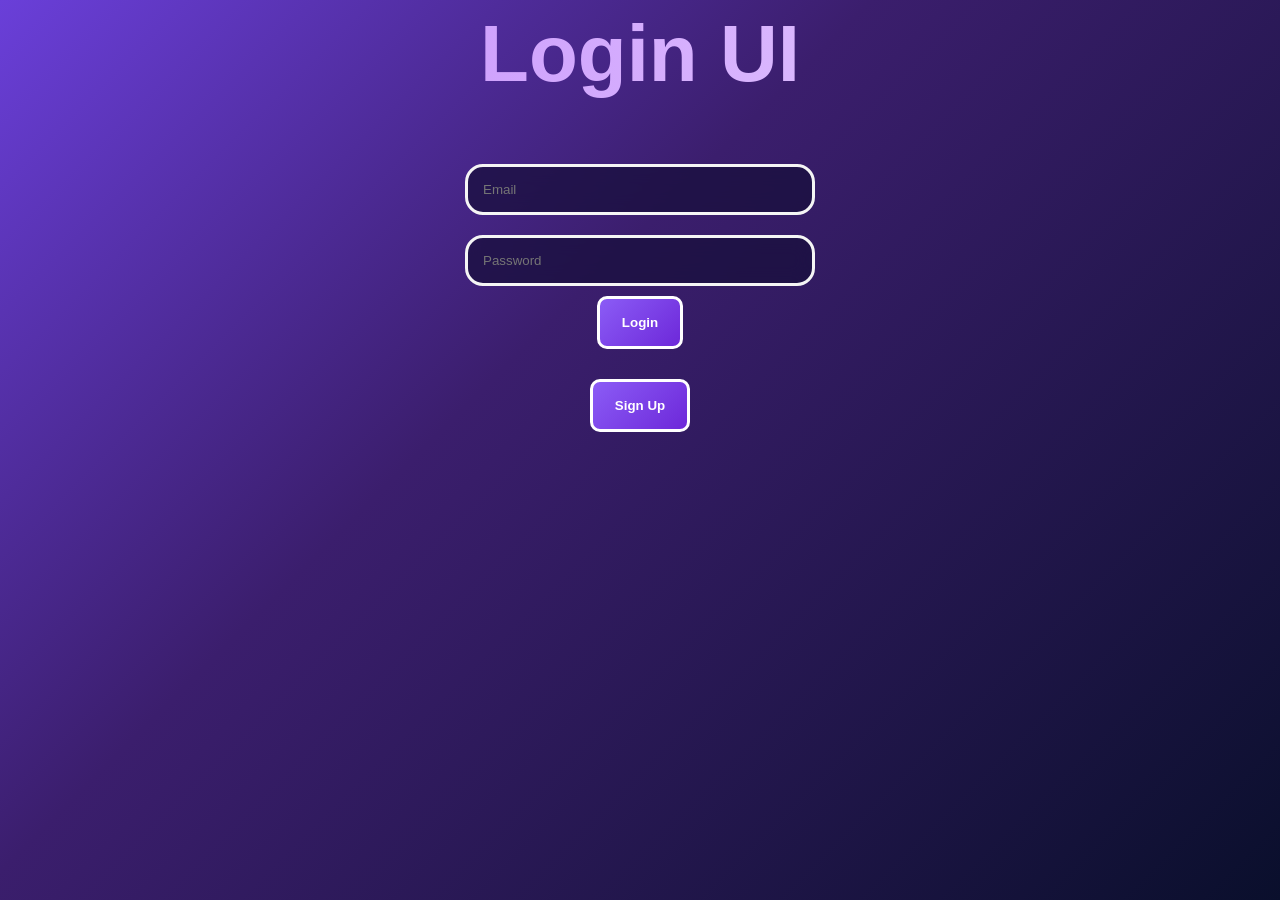
==== index.html @ ed0dca9d "Add files via upload" ====
<html>
    <head>
        <title>
            Login API
        </title>
    </head>
    <link rel="stylesheet" href="style.css">
    <body>
        <script src="script.js"></script>
        <h1>
            <b>
                <u>
                    Login UI
                </u>
            </b>
        </h1>
        <div>
            <form id="Login_ID">
                <input type="email" placeholder="Email">
                <br>
                <input type="password" placeholder="Password">
                <br>
            <button type="submit">Login</button>
            <br>
            <br>
            <button type="button" id="signupBtn">Sign Up</button>
            </form>
        </div>
    </body>
</html>
---- style.css ----
body{
    text-align: ;
    background: linear-gradient(135deg, #6A3FD9 0%, #3B1E6D 40%, #0A0F2C 100%);
    font-family: sans-serif;
    text-align: center;
}
h1 {
  background: linear-gradient(90deg, #C084FC, #E9D5FF);
  -webkit-background-clip: text;
  -webkit-text-fill-color: transparent;
  font-size: 80;
}
input{
  background: rgba(25, 15, 60, 0.75);
  border-radius: 18px;
  backdrop-filter: blur(10px);
  color: white;
  padding: 15;
  border: solid whitesmoke;
  margin: 10px;
  width: 350px;
}
button {
  background: linear-gradient(135deg, #8B5CF6, #6D28D9);
  color: white;
  border: solid;
  padding: 16px 22px;
  border-radius: 10px;
  transition: 0.3s;
  font-weight: 900;
  cursor: pointer;
}

button:hover {
  box-shadow: 0 0 10px #8B5CF6,
              0 0 20px #8B5CF6,
              0 0 40px #8B5CF6;
  transform: scale(1.05);
}
#signupBtn{
    margin-top: 12px;
}
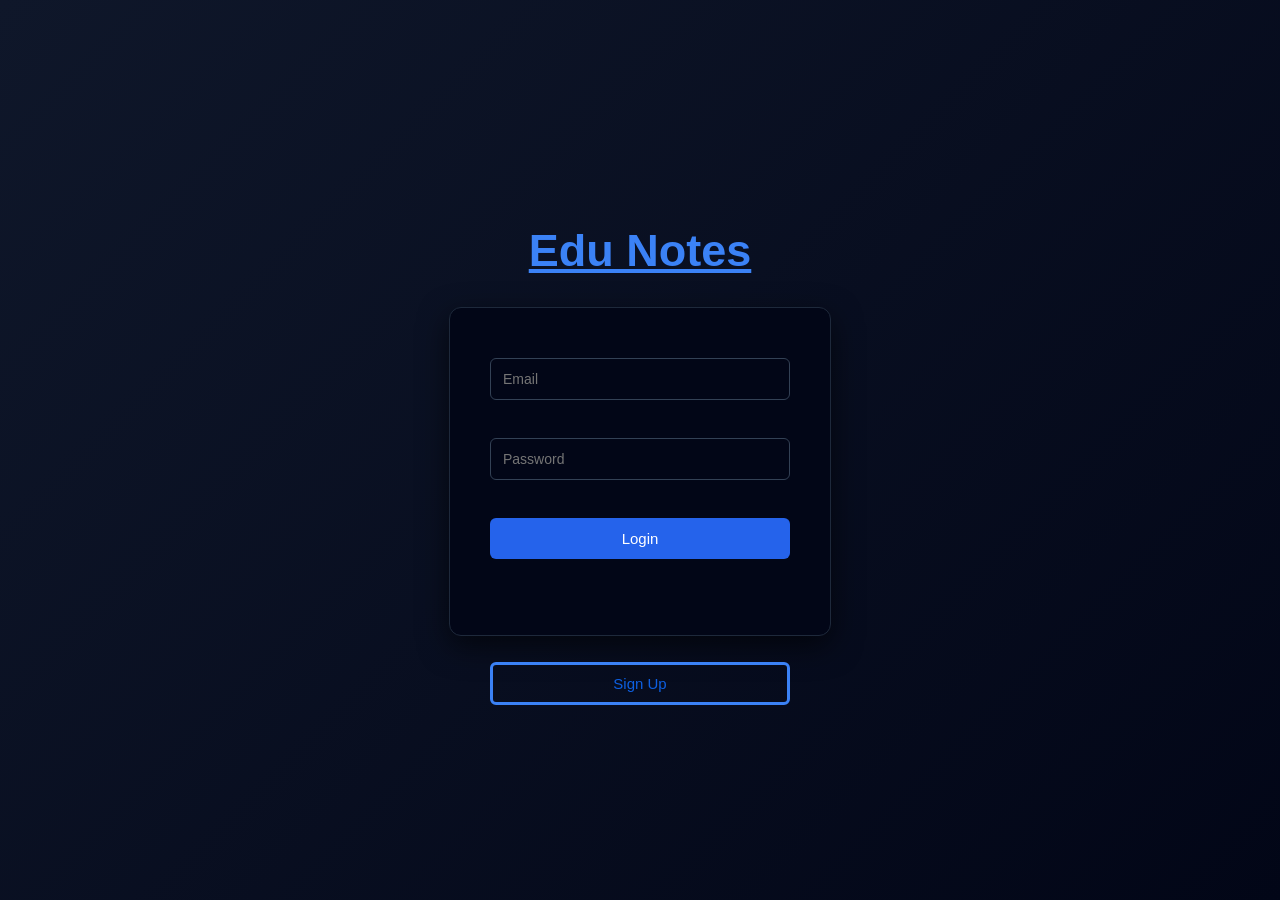
==== commit d6a332b5: "Add files via upload" ====
--- a/index.html
+++ b/index.html
@@ -1,16 +1,16 @@
 <html>
     <head>
         <title>
-            Login API
+            Edu Notes.Login
         </title>
     </head>
     <link rel="stylesheet" href="style.css">
+    <script src="script.js"></script>
     <body>
-        <script src="script.js"></script>
         <h1>
             <b>
                 <u>
-                    Login UI
+                    Edu Notes
                 </u>
             </b>
         </h1>
@@ -23,8 +23,8 @@
             <button type="submit">Login</button>
             <br>
             <br>
-            <button type="button" id="signupBtn">Sign Up</button>
             </form>
         </div>
+            <button type="button" id="signupBtn">Sign Up</button>
     </body>
 </html>
--- a/style.css
+++ b/style.css
@@ -1,42 +1,164 @@
+/* Page background */
+
 body{
-    text-align: ;
-    background: linear-gradient(135deg, #6A3FD9 0%, #3B1E6D 40%, #0A0F2C 100%);
-    font-family: sans-serif;
-    text-align: center;
-}
-h1 {
-  background: linear-gradient(90deg, #C084FC, #E9D5FF);
-  -webkit-background-clip: text;
-  -webkit-text-fill-color: transparent;
-  font-size: 80;
-}
-input{
-  background: rgba(25, 15, 60, 0.75);
-  border-radius: 18px;
-  backdrop-filter: blur(10px);
-  color: white;
-  padding: 15;
-  border: solid whitesmoke;
-  margin: 10px;
-  width: 350px;
-}
-button {
-  background: linear-gradient(135deg, #8B5CF6, #6D28D9);
-  color: white;
-  border: solid;
-  padding: 16px 22px;
-  border-radius: 10px;
-  transition: 0.3s;
-  font-weight: 900;
-  cursor: pointer;
+
+margin:0;
+
+font-family:Arial, Helvetica, sans-serif;
+
+height:100vh;
+
+display:flex;
+
+flex-direction:column;
+
+justify-content:center;
+
+align-items:center;
+
+background: linear-gradient(135deg,#0f172a,#020617);
+
+color:white;
+
 }
 
-button:hover {
-  box-shadow: 0 0 10px #8B5CF6,
-              0 0 20px #8B5CF6,
-              0 0 40px #8B5CF6;
-  transform: scale(1.05);
+
+
+/* Title */
+
+h1{
+
+font-size:45px;
+
+margin-bottom:30px;
+
+color:#3b82f6;
+
 }
+
+
+
+/* Login box */
+
+#Login_ID{
+
+background:#020617;
+
+padding:40px;
+
+border-radius:12px;
+
+border:1px solid #1e293b;
+
+box-shadow:0 10px 30px rgba(0,0,0,0.6);
+
+display:flex;
+
+flex-direction:column;
+
+align-items:center;
+
+width:300px;
+
+}
+
+
+
+/* Input fields */
+
+input{
+
+width:100%;
+
+padding:12px;
+
+margin:10px 0;
+
+border-radius:6px;
+
+border:1px solid #334155;
+
+background:#020617;
+
+color:white;
+
+font-size:14px;
+
+}
+
+
+
+/* Input focus */
+
+input:focus{
+
+outline:none;
+
+border:1px solid #3b82f6;
+
+}
+
+
+
+/* Buttons */
+
+button{
+
+width:100%;
+
+padding:12px;
+
+margin-top:10px;
+
+border:none;
+
+border-radius:6px;
+
+background:#2563eb;
+
+color:white;
+
+font-size:15px;
+
+cursor:pointer;
+
+transition:0.3s;
+
+}
+
+
+
+/* Button hover */
+
+button:hover{
+
+background:#1d4ed8;
+
+}
+
+
+
+/* Signup button style */
+
 #signupBtn{
-    margin-top: 12px;
+
+background:transparent;
+
+border:3px solid #3b82f6;
+
+color:#0d5fe1;
+
+padding: 10;
+
+width: 300px;
+}
+
+
+
+#signupBtn:hover{
+
+background:#3b82f6;
+
+color:white;
+
 }
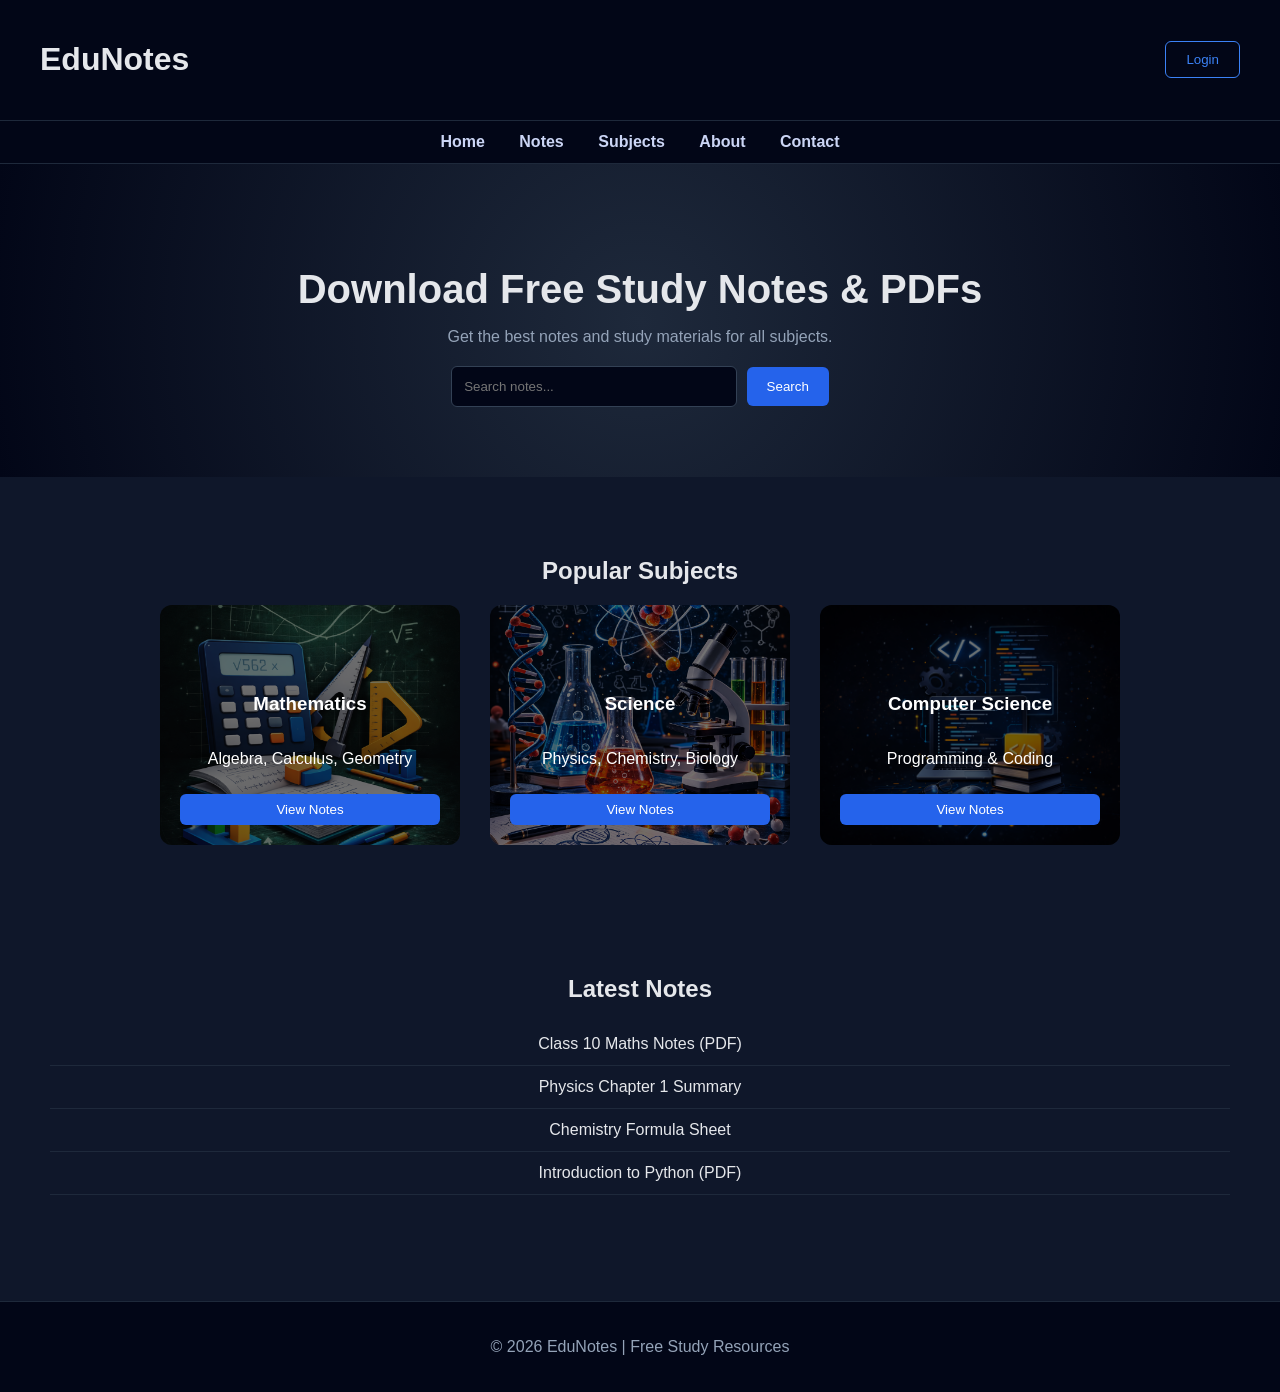
==== commit 6109505c: "Add files via upload" ====
--- a/index.html
+++ b/index.html
@@ -1,30 +1,123 @@
+<!DOCTYPE html>
 <html>
-    <head>
-        <title>
-            Edu Notes.Login
-        </title>
-    </head>
-    <link rel="stylesheet" href="style.css">
-    <script src="script.js"></script>
-    <body>
-        <h1>
-            <b>
-                <u>
-                    Edu Notes
-                </u>
-            </b>
-        </h1>
-        <div>
-            <form id="Login_ID">
-                <input type="email" placeholder="Email">
-                <br>
-                <input type="password" placeholder="Password">
-                <br>
-            <button type="submit">Login</button>
-            <br>
-            <br>
-            </form>
-        </div>
-            <button type="button" id="signupBtn">Sign Up</button>
-    </body>
+<head>
+<title>EduNotes</title>
+
+<link rel="stylesheet" href="home.css">
+
+</head>
+
+<body>
+
+<header>
+
+<h1>EduNotes</h1>
+
+<button id="loginBtn">Login</button>
+
+</header>
+
+
+<nav>
+
+<a href="#">Home</a>
+<a href="#">Notes</a>
+<a href="#">Subjects</a>
+<a href="#">About</a>
+<a href="#">Contact</a>
+
+</nav>
+
+
+<section class="hero">
+
+<h2>Download Free Study Notes & PDFs</h2>
+
+<p>Get the best notes and study materials for all subjects.</p>
+
+<input type="text" placeholder="Search notes...">
+
+<button class="searchBtn">Search</button>
+
+</section>
+
+
+<section class="subjects">
+
+<h2>Popular Subjects</h2>
+
+
+<div class="card-container">
+
+
+<div class="card math">
+
+<h3>Mathematics</h3>
+
+<p>Algebra, Calculus, Geometry</p>
+
+<button>View Notes</button>
+
+</div>
+
+
+
+<div class="card science">
+
+<h3>Science</h3>
+
+<p>Physics, Chemistry, Biology</p>
+
+<button>View Notes</button>
+
+</div>
+
+
+
+<div class="card cs">
+
+<h3>Computer Science</h3>
+
+<p>Programming & Coding</p>
+
+<button>View Notes</button>
+
+</div>
+
+
+</div>
+
+</section>
+
+
+<section class="latest">
+
+<h2>Latest Notes</h2>
+
+<ul>
+
+<li>Class 10 Maths Notes (PDF)</li>
+
+<li>Physics Chapter 1 Summary</li>
+
+<li>Chemistry Formula Sheet</li>
+
+<li>Introduction to Python (PDF)</li>
+
+</ul>
+
+</section>
+
+
+<footer>
+
+<p>© 2026 EduNotes | Free Study Resources</p>
+
+</footer>
+
+
+<script src="home.js"></script>
+
+</body>
+
 </html>
--- a/home.css
+++ b/home.css
@@ -0,0 +1,368 @@
+body{
+
+margin:0;
+font-family:Arial, Helvetica, sans-serif;
+
+background:#0f172a;
+
+color:#e5e7eb;
+
+text-align:center;
+
+}
+
+
+
+header{
+
+background:#020617;
+
+padding:20px;
+
+display:flex;
+
+justify-content:space-between;
+
+align-items:center;
+
+border-bottom:1px solid #1e293b;
+
+}
+
+
+
+header h1{
+
+margin-left:20px;
+
+}
+
+
+
+header button{
+
+margin-right:20px;
+
+padding:10px 20px;
+
+border:1px solid #3b82f6;
+
+background:transparent;
+
+color:#3b82f6;
+
+border-radius:6px;
+
+cursor:pointer;
+
+transition:0.3s;
+
+}
+
+
+
+header button:hover{
+
+background:#3b82f6;
+
+color:white;
+
+}
+
+
+
+nav{
+
+background:#020617;
+
+padding:12px;
+
+border-bottom:1px solid #1e293b;
+
+}
+
+
+
+nav a{
+
+color:#cbd5f5;
+
+margin:15px;
+
+text-decoration:none;
+
+font-weight:bold;
+
+}
+
+
+
+nav a:hover{
+
+color:#3b82f6;
+
+}
+
+
+
+.hero{
+
+padding:70px;
+
+background: radial-gradient(circle,#1e293b,#020617);
+
+}
+
+
+
+.hero h2{
+
+font-size:40px;
+
+margin-bottom:10px;
+
+}
+
+
+
+.hero p{
+
+color:#94a3b8;
+
+margin-bottom:20px;
+
+}
+
+
+
+.hero input{
+
+padding:12px;
+
+width:260px;
+
+border-radius:6px;
+
+border:1px solid #334155;
+
+background:#020617;
+
+color:white;
+
+}
+
+
+
+.searchBtn{
+
+padding:12px 20px;
+
+border:none;
+
+background:#2563eb;
+
+color:white;
+
+border-radius:6px;
+
+cursor:pointer;
+
+margin-left:5px;
+
+}
+
+
+
+.searchBtn:hover{
+
+background:#1d4ed8;
+
+}
+
+
+
+.subjects{
+
+padding:60px;
+
+}
+
+
+
+.card-container{
+
+display:flex;
+
+justify-content:center;
+
+gap:30px;
+
+flex-wrap:wrap;
+
+}
+
+
+
+/* Subject Cards */
+
+.card{
+
+width:260px;
+
+height:200px;
+
+border-radius:12px;
+
+display:flex;
+
+flex-direction:column;
+
+justify-content:flex-end;
+
+padding:20px;
+
+color:white;
+
+position:relative;
+
+background-size:cover;
+
+background-position:center;
+
+overflow:hidden;
+
+}
+
+
+
+.card::before{
+
+content:"";
+
+position:absolute;
+
+top:0;
+
+left:0;
+
+width:100%;
+
+height:100%;
+
+background:rgba(0,0,0,0.55);
+
+}
+
+
+
+.card h3,
+.card p,
+.card button{
+
+position:relative;
+
+z-index:2;
+
+}
+
+
+
+/* Mathematics background */
+
+.math{
+
+background-image:url("mathbg.png");
+
+}
+
+
+
+/* Science background */
+
+.science{
+
+background-image:url("sciencebg.png");
+
+}
+
+
+
+/* Computer science background */
+
+.cs{
+
+background-image:url("csbg.png");
+
+}
+
+
+
+.card button{
+
+margin-top:10px;
+
+padding:8px 16px;
+
+border:none;
+
+background:#2563eb;
+
+color:white;
+
+border-radius:6px;
+
+cursor:pointer;
+
+}
+
+
+
+.card button:hover{
+
+background:#1d4ed8;
+
+}
+
+
+
+.latest{
+
+padding:50px;
+
+}
+
+
+
+.latest ul{
+
+list-style:none;
+
+padding:0;
+
+}
+
+
+
+.latest li{
+
+padding:12px;
+
+border-bottom:1px solid #1e293b;
+
+}
+
+
+
+footer{
+
+background:#020617;
+
+padding:20px;
+
+margin-top:40px;
+
+border-top:1px solid #1e293b;
+
+color:#94a3b8;
+
+}
